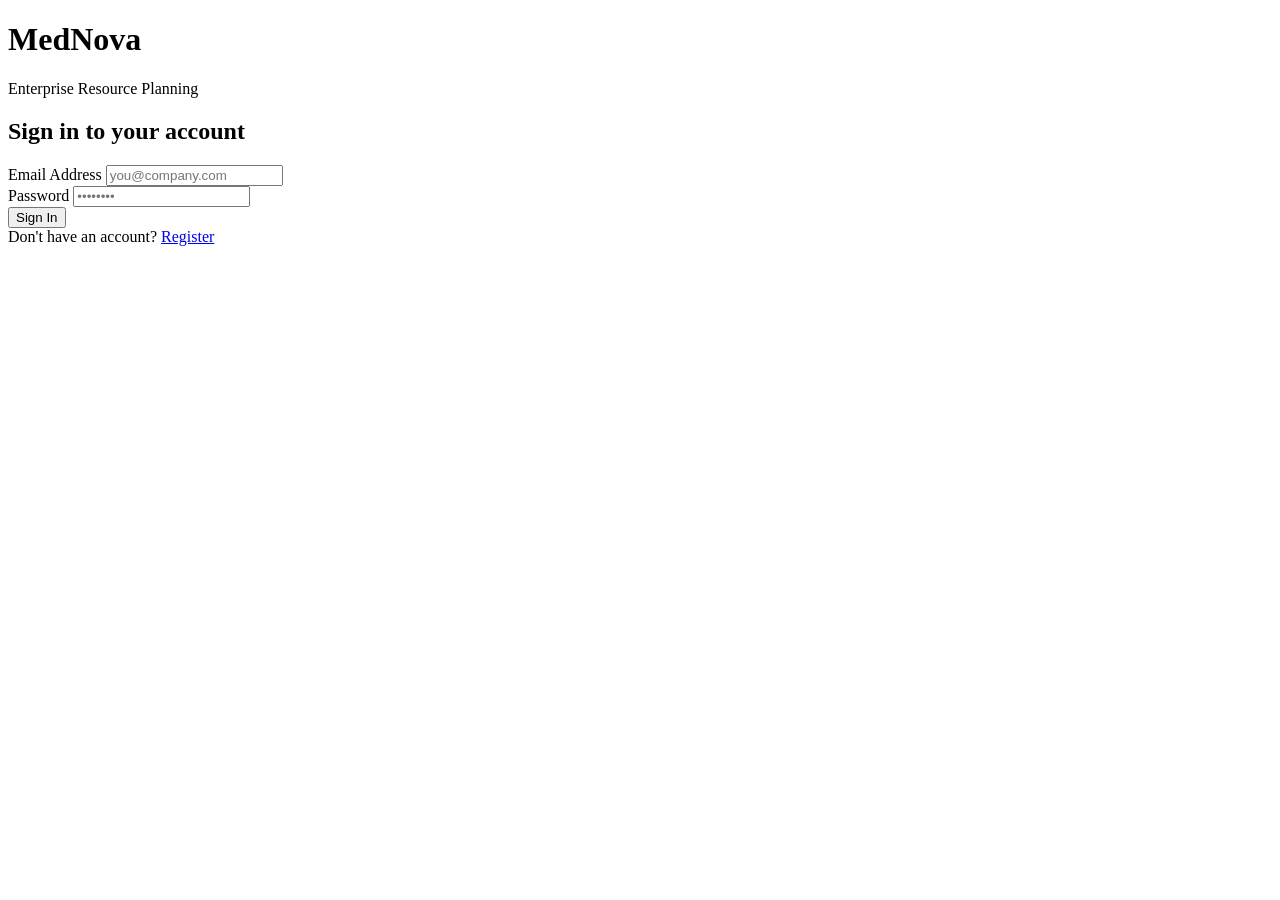
==== app/static/index.html @ 28e25682 "Initial ERP commit" ====
<!DOCTYPE html>
<html lang="en">
<head>
  <meta charset="UTF-8"/>
  <meta name="viewport" content="width=device-width, initial-scale=1.0"/>
  <title>ERP System — Login</title>
  <link rel="stylesheet" href="/static/css/style.css"/>
</head>
<body>
<div class="auth-wrapper">
  <div class="auth-box">
    <div class="auth-logo">
      <h1>MedNova</h1>
      <p>Enterprise Resource Planning</p>
    </div>
    <h2>Sign in to your account</h2>

    <div class="alert alert-error" id="error"></div>
    <div class="alert alert-success" id="success"></div>

    <div class="form-group">
      <label>Email Address</label>
      <input type="email" id="email" placeholder="you@company.com"/>
    </div>
    <div class="form-group">
      <label>Password</label>
      <input type="password" id="password" placeholder="••••••••"/>
    </div>
    <button class="btn btn-primary" onclick="login()">Sign In</button>

    <div class="auth-footer">
      Don't have an account? <a href="/register.html">Register</a>
    </div>
  </div>
</div>

<script src="/static/js/api.js"></script>
<script>
  // Already logged in → redirect
  if (getToken()) redirectByRole(getRole());

  async function login() {
    const email    = document.getElementById("email").value.trim();
    const password = document.getElementById("password").value;
    const errEl    = document.getElementById("error");
    errEl.style.display = "none";

    if (!email || !password) {
      errEl.textContent = "Please fill in all fields";
      errEl.style.display = "block";
      return;
    }

    try {
      const data = await api("POST", "/auth/login", { email, password });
      setAuth(data.access_token, data.role, data.username);
      redirectByRole(data.role);
    } catch (e) {
      errEl.textContent = e.message;
      errEl.style.display = "block";
    }
  }

  document.addEventListener("keydown", e => {
    if (e.key === "Enter") login();
  });
</script>
</body>
</html>
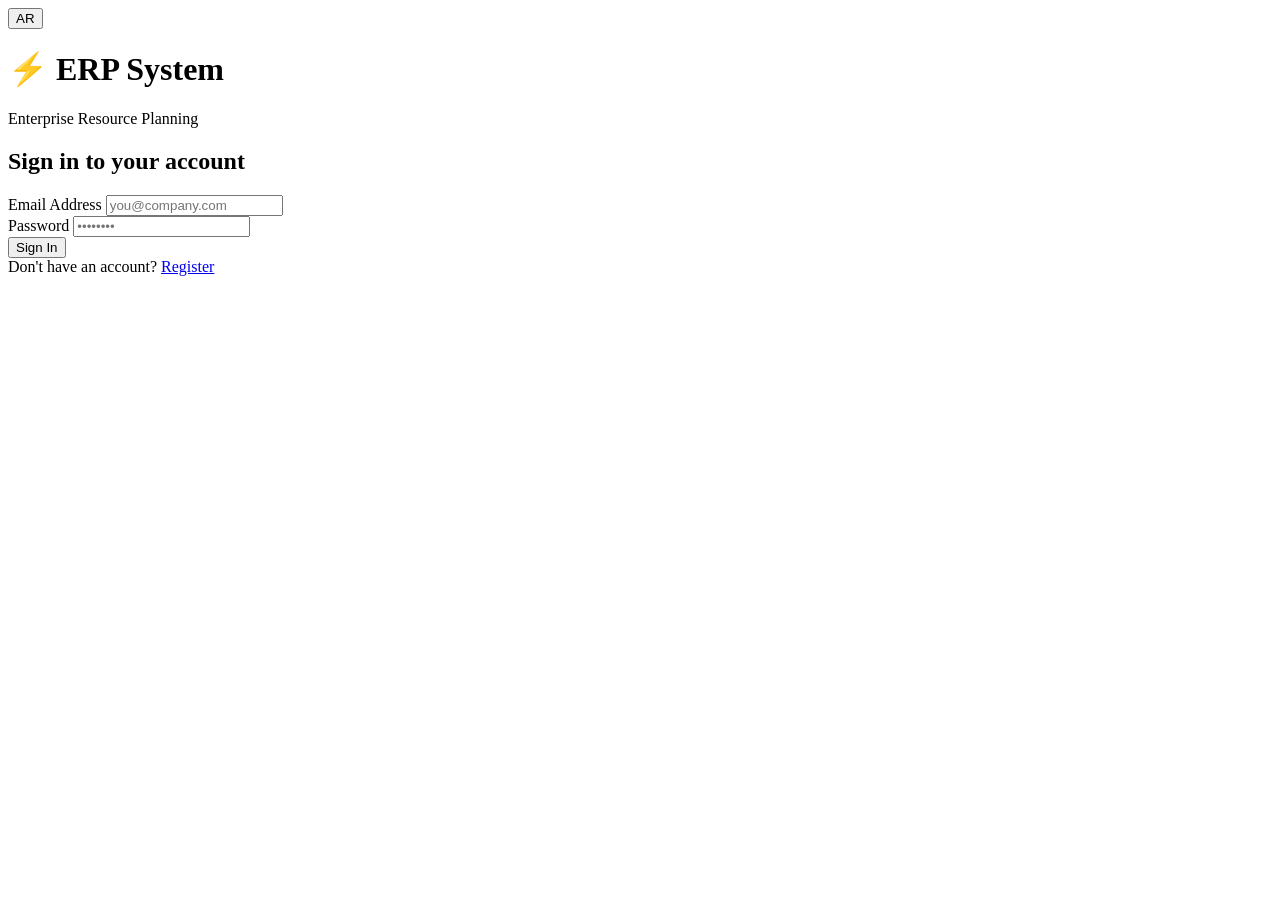
==== commit 0277b3ed: "recent version" ====
--- a/app/static/index.html
+++ b/app/static/index.html
@@ -8,33 +8,35 @@
 </head>
 <body>
 <div class="auth-wrapper">
+  <button class="lang-toggle auth-lang-toggle" id="langToggle" onclick="toggleLanguage()">AR</button>
   <div class="auth-box">
     <div class="auth-logo">
-      <h1>MedNova</h1>
-      <p>Enterprise Resource Planning</p>
+      <h1>⚡ <span data-i18n="app_name">ERP System</span></h1>
+      <p data-i18n="app_tagline">Enterprise Resource Planning</p>
     </div>
-    <h2>Sign in to your account</h2>
+    <h2 data-i18n="sign_in">Sign in to your account</h2>
 
     <div class="alert alert-error" id="error"></div>
     <div class="alert alert-success" id="success"></div>
 
     <div class="form-group">
-      <label>Email Address</label>
+      <label data-i18n="email_address">Email Address</label>
       <input type="email" id="email" placeholder="you@company.com"/>
     </div>
     <div class="form-group">
-      <label>Password</label>
+      <label data-i18n="password">Password</label>
       <input type="password" id="password" placeholder="••••••••"/>
     </div>
-    <button class="btn btn-primary" onclick="login()">Sign In</button>
+    <button class="btn btn-primary" data-i18n="sign_in_btn" onclick="login()">Sign In</button>
 
     <div class="auth-footer">
-      Don't have an account? <a href="/register.html">Register</a>
+      <span data-i18n="no_account">Don't have an account?</span> <a href="/register.html" data-i18n="register_link">Register</a>
     </div>
   </div>
 </div>
 
 <script src="/static/js/api.js"></script>
+<script src="/static/js/i18n.js"></script>
 <script>
   // Already logged in → redirect
   if (getToken()) redirectByRole(getRole());
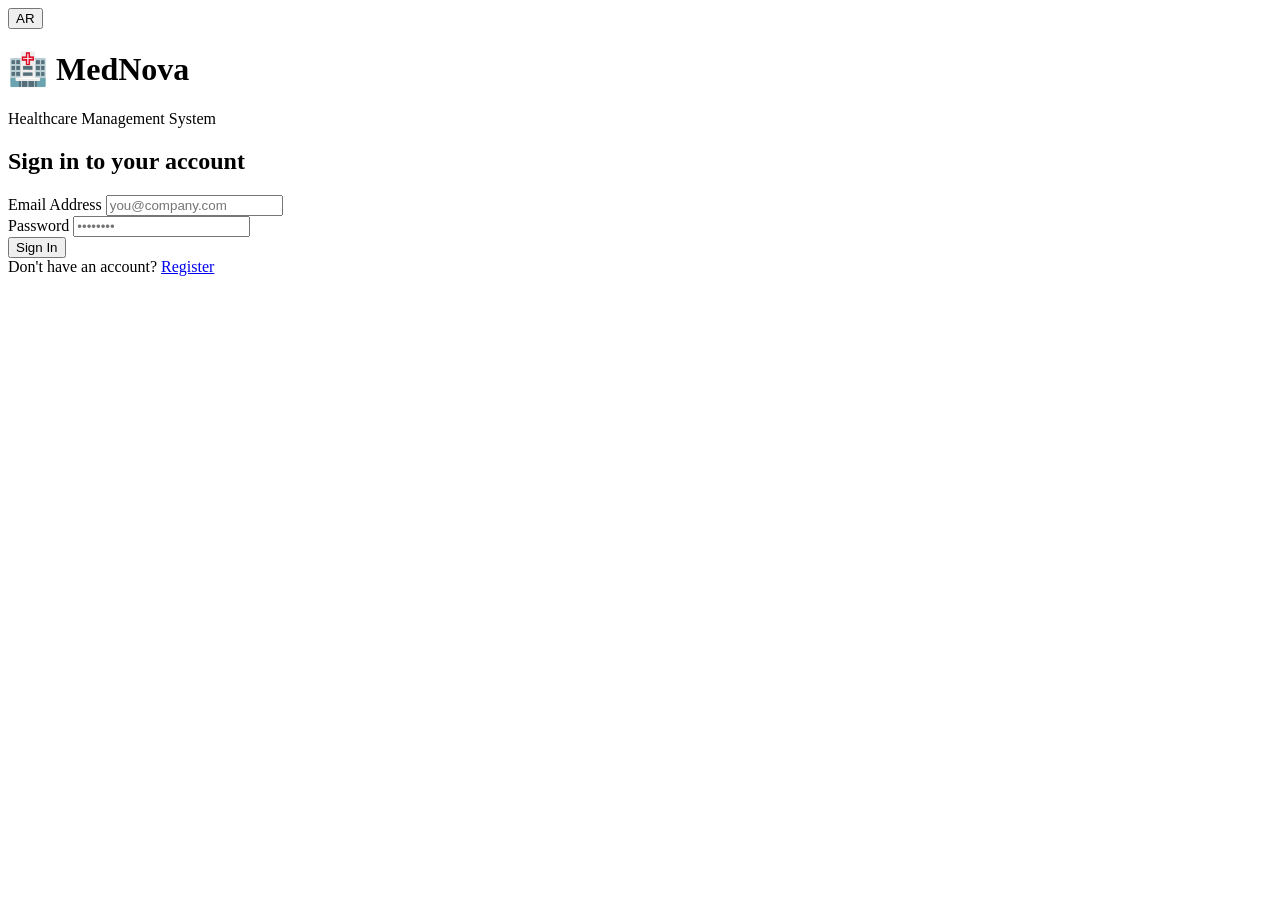
==== commit 1e8cb7c6: "MedNova ERP - MVP v1.0" ====
--- a/app/static/index.html
+++ b/app/static/index.html
@@ -3,7 +3,7 @@
 <head>
   <meta charset="UTF-8"/>
   <meta name="viewport" content="width=device-width, initial-scale=1.0"/>
-  <title>ERP System — Login</title>
+  <title>MedNova — Login</title>
   <link rel="stylesheet" href="/static/css/style.css"/>
 </head>
 <body>
@@ -11,8 +11,8 @@
   <button class="lang-toggle auth-lang-toggle" id="langToggle" onclick="toggleLanguage()">AR</button>
   <div class="auth-box">
     <div class="auth-logo">
-      <h1>⚡ <span data-i18n="app_name">ERP System</span></h1>
-      <p data-i18n="app_tagline">Enterprise Resource Planning</p>
+      <h1>🏥 <span data-i18n="app_name">MedNova</span></h1>
+      <p data-i18n="app_tagline">Healthcare Management System</p>
     </div>
     <h2 data-i18n="sign_in">Sign in to your account</h2>
 
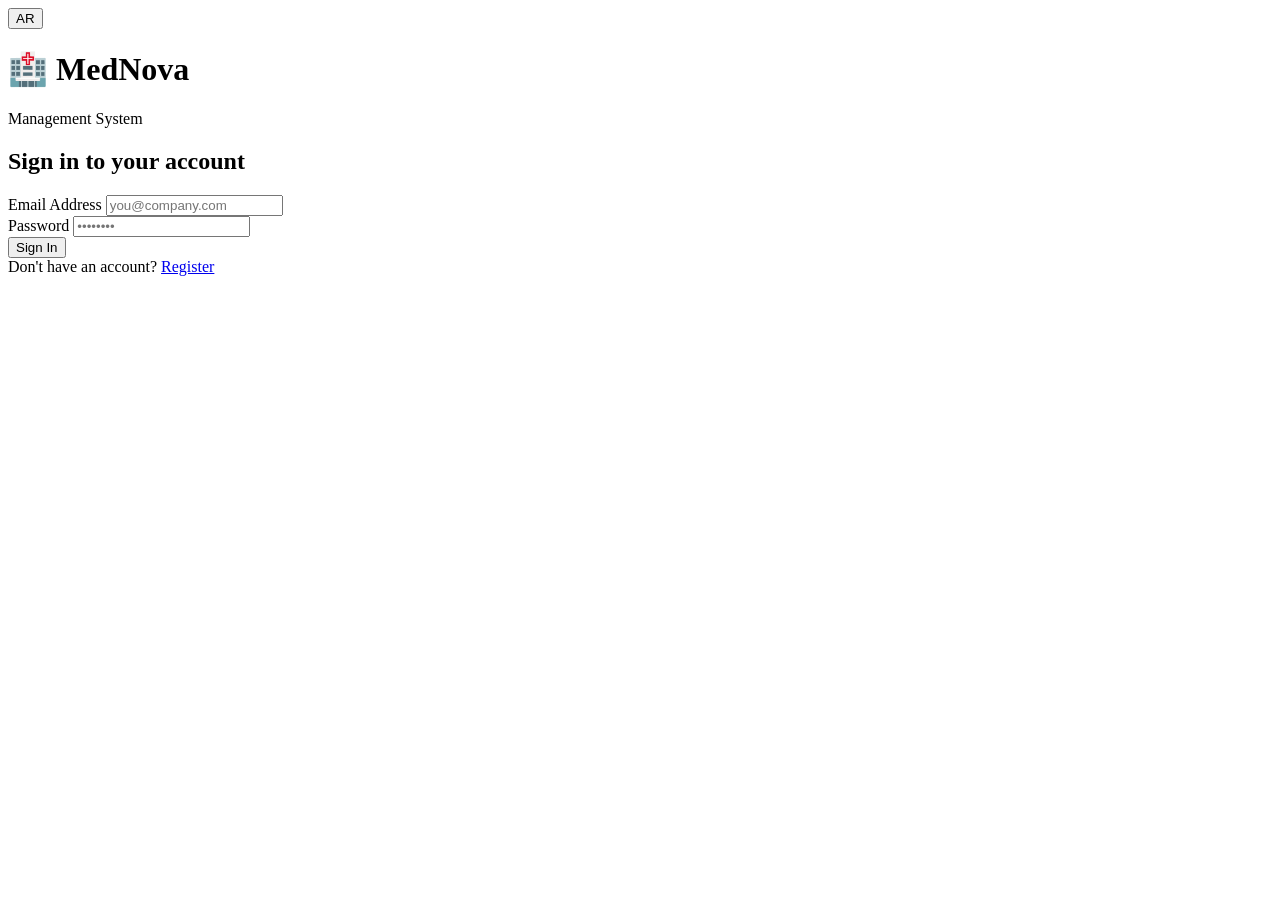
==== commit 24c5c31a: "Added Alembic migrations and workflow updates" ====
--- a/app/static/index.html
+++ b/app/static/index.html
@@ -12,7 +12,7 @@
   <div class="auth-box">
     <div class="auth-logo">
       <h1>🏥 <span data-i18n="app_name">MedNova</span></h1>
-      <p data-i18n="app_tagline">Healthcare Management System</p>
+      <p data-i18n="app_tagline">Management System</p>
     </div>
     <h2 data-i18n="sign_in">Sign in to your account</h2>
 
